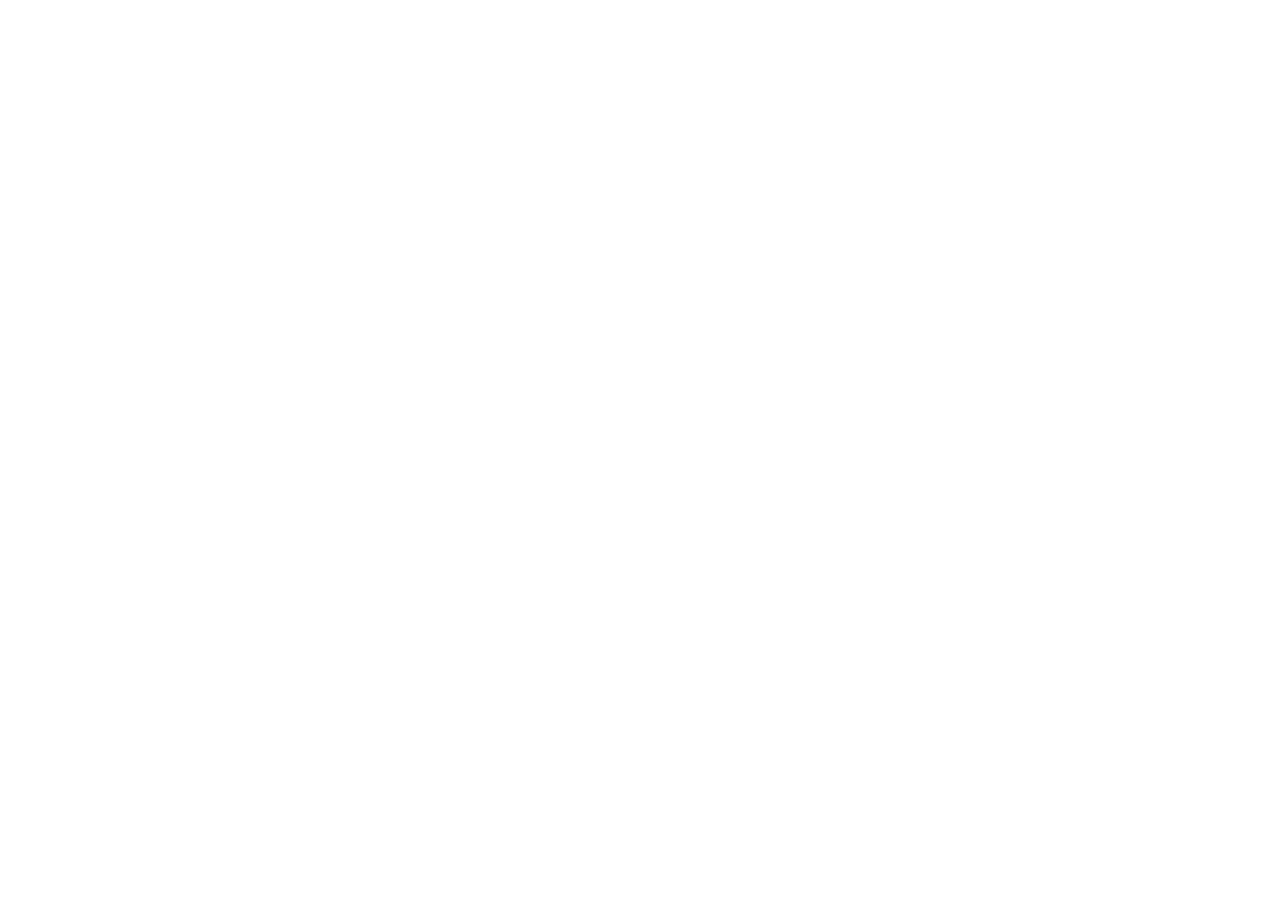
==== index.html @ 4674f766 "refactor: adicionei a estrutura de pastas iniciais ao nosso projeto. Pode ficar a vontade de fazer q" ====
<!DOCTYPE html>
<html lang="en">
<head>
  <meta charset="UTF-8">
  <meta name="viewport" content="width=device-width, initial-scale=1.0">
  <title>Vamos Codar</title>

  <link rel="stylesheet" href="./styles/global.css">
</head>
<body>

  
</body>
</html>
---- styles/global.css ----
:root{
  /* Depois nós trocamos as cores conforme decidirmos quais serão */

  --textColor1: #000;
  --textColor2: #d3d3d3;
  --textColor3: #494949;

}

*, *::after, *::before{
  margin: 0;
  padding: 0;
  box-sizing: border-box;
}

a{
  text-decoration: none;
  color: inherit;
  cursor: pointer;
}
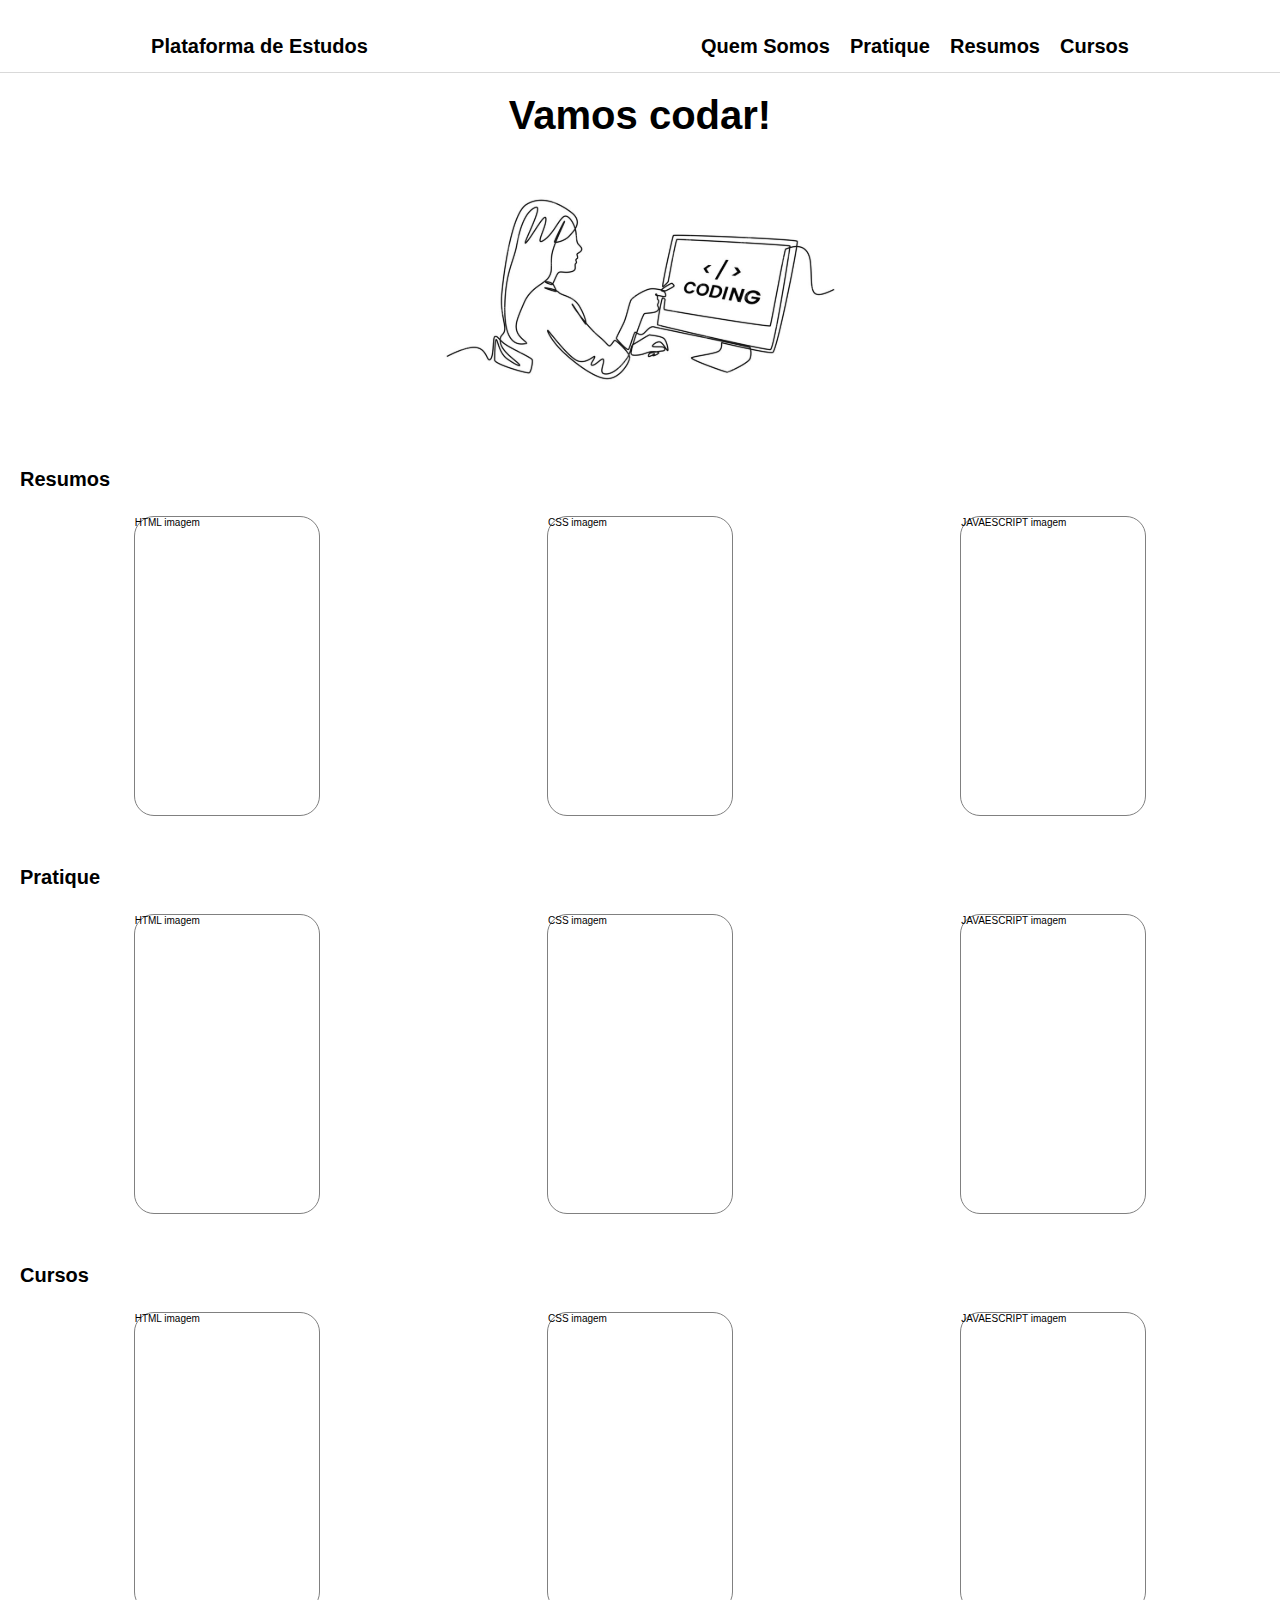
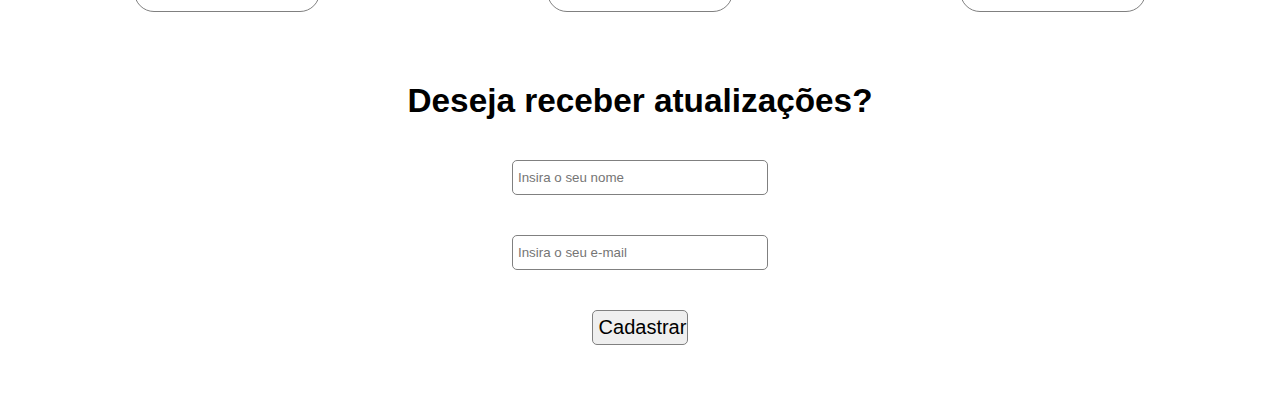
==== commit b64e95e8: "Página Inicial feita - Faltam toques finais" ====
--- a/index.html
+++ b/index.html
@@ -1,14 +1,177 @@
 <!DOCTYPE html>
 <html lang="en">
+
 <head>
   <meta charset="UTF-8">
   <meta name="viewport" content="width=device-width, initial-scale=1.0">
+  <style>
+    section {
+      padding: 20px;
+    }
+
+    #superior {
+      text-align: center;
+    }
+
+    #titulo-superior {
+      font-size: 30pt
+    }
+
+    .cards {
+      display: flex;
+      flex-direction: row;
+      justify-content: space-around;
+      margin-bottom: 50px;
+
+      margin-top: 25px;
+    }
+
+    .titulo-cards {
+      font-size: 15pt;
+      margin-top: 25px;
+    }
+
+    .card-html {
+      width: 15%;
+      height: 300px;
+      border: solid 1px gray;
+      border-radius: 20px;
+      cursor: pointer;
+
+    }
+
+    .card-css {
+      width: 15%;
+      height: 300px;
+      border: solid 1px gray;
+      border-radius: 20px;
+      cursor: pointer;
+
+    }
+
+    .card-js {
+      width: 15%;
+      height: 300px;
+      border: solid 1px gray;
+      border-radius: 20px;
+      cursor: pointer;
+
+    }
+
+    .cards-secoes:hover {
+      transform: translateY(0.2);
+      transition-duration: 2s;
+      box-shadow: 20px 10px rgb(158, 158, 208);
+    }
+
+    #formulario {
+      width: 50%;
+      margin: auto;
+      text-align: center;
+      margin-bottom: 50px;
+    }
+
+    #formulario h1 {
+      font-size: 25pt;
+      margin-bottom: 20px;
+    }
+
+    input {
+      margin: 20px;
+      width: 40%;
+      height: 35px;
+      border: 1px solid gray;
+      border-radius: 5px;
+      padding-left: 5px;
+    }
+
+    #cadastrar {
+      font-size: 15pt;
+      width: 15%;
+      height: 35px;
+
+      cursor: pointer ;
+      border-radius: 5px;
+      border: 1px solid gray
+    }
+
+    #cadastrar:hover {
+      transform: translateY(0.2);
+      transition-duration: 2s;
+      box-shadow: 5px 5px rgb(158, 158, 208);
+    }
+
+  </style>
   <title>Vamos Codar</title>
 
   <link rel="stylesheet" href="./styles/global.css">
+  <script src="./scripts/components/header.js" defer></script>
 </head>
+
 <body>
+  <header-component></header-component>
+  <section>
+    <div id="superior">
+      <h1 id="titulo-superior">Vamos codar!</h1>
+      <img src="Imagens Index/coding.svg" alt="">
+    </div>
 
-  
+    <!-- Cards - Resumo   -->
+    <h1 class="titulo-cards">Resumos</h1>
+    <div class="cards">
+      <div class="card-html cards-secoes">
+        HTML imagem
+      </div>
+      <div class="card-css cards-secoes">
+        CSS imagem
+      </div>
+      <div class="card-js cards-secoes">
+        JAVAESCRIPT imagem
+      </div>
+    </div>
+
+    <!-- Cards - Pratique   -->
+    <h1 class="titulo-cards">Pratique</h1>
+    <div class="cards">
+      <div class="card-html cards-secoes">
+        HTML imagem
+      </div>
+      <div class="card-css cards-secoes">
+        CSS imagem
+      </div>
+      <div class="card-js cards-secoes">
+        JAVAESCRIPT imagem
+      </div>
+    </div>
+
+    <!-- Cards - Cursos   -->
+    <h1 class="titulo-cards">Cursos</h1>
+    <div class="cards">
+      <div class="card-html cards-secoes">
+        HTML imagem
+      </div>
+      <div class="card-css cards-secoes">
+        CSS imagem
+      </div>
+      <div class="card-js cards-secoes">
+        JAVAESCRIPT imagem
+      </div>
+    </div>
+  </section>
+
+    <!-- Formulário -->
+  <div id="formulario">
+    <h1>Deseja receber atualizações?</h1>
+    <form action="https://api.sheetmonkey.io/form/99GadqZuG6hUwzC1871CKj" method="post">
+      <label><input type="text" name="Name" placeholder="Insira o seu nome" required /></label> <br>
+      <label><input type="email" name="Email" placeholder="Insira o seu e-mail" required /></label><br>
+      <input type="hidden" name="Created" value="x-sheetmonkey-current-date-time" />
+      <input id="cadastrar" type="submit" value="Cadastrar" />
+    </form>
+  </div>
+
+
+  <script src="scripts/plataforma.js"></script>
 </body>
+
 </html>--- a/styles/global.css
+++ b/styles/global.css
@@ -13,6 +13,11 @@
   box-sizing: border-box;
 }
 
+html{
+  font-size: 10px;
+  font-family: sans-serif;
+}
+
 a{
   text-decoration: none;
   color: inherit;
@@ -20,4 +25,5 @@
 }
 
 
+/* CONTAINERS */
 
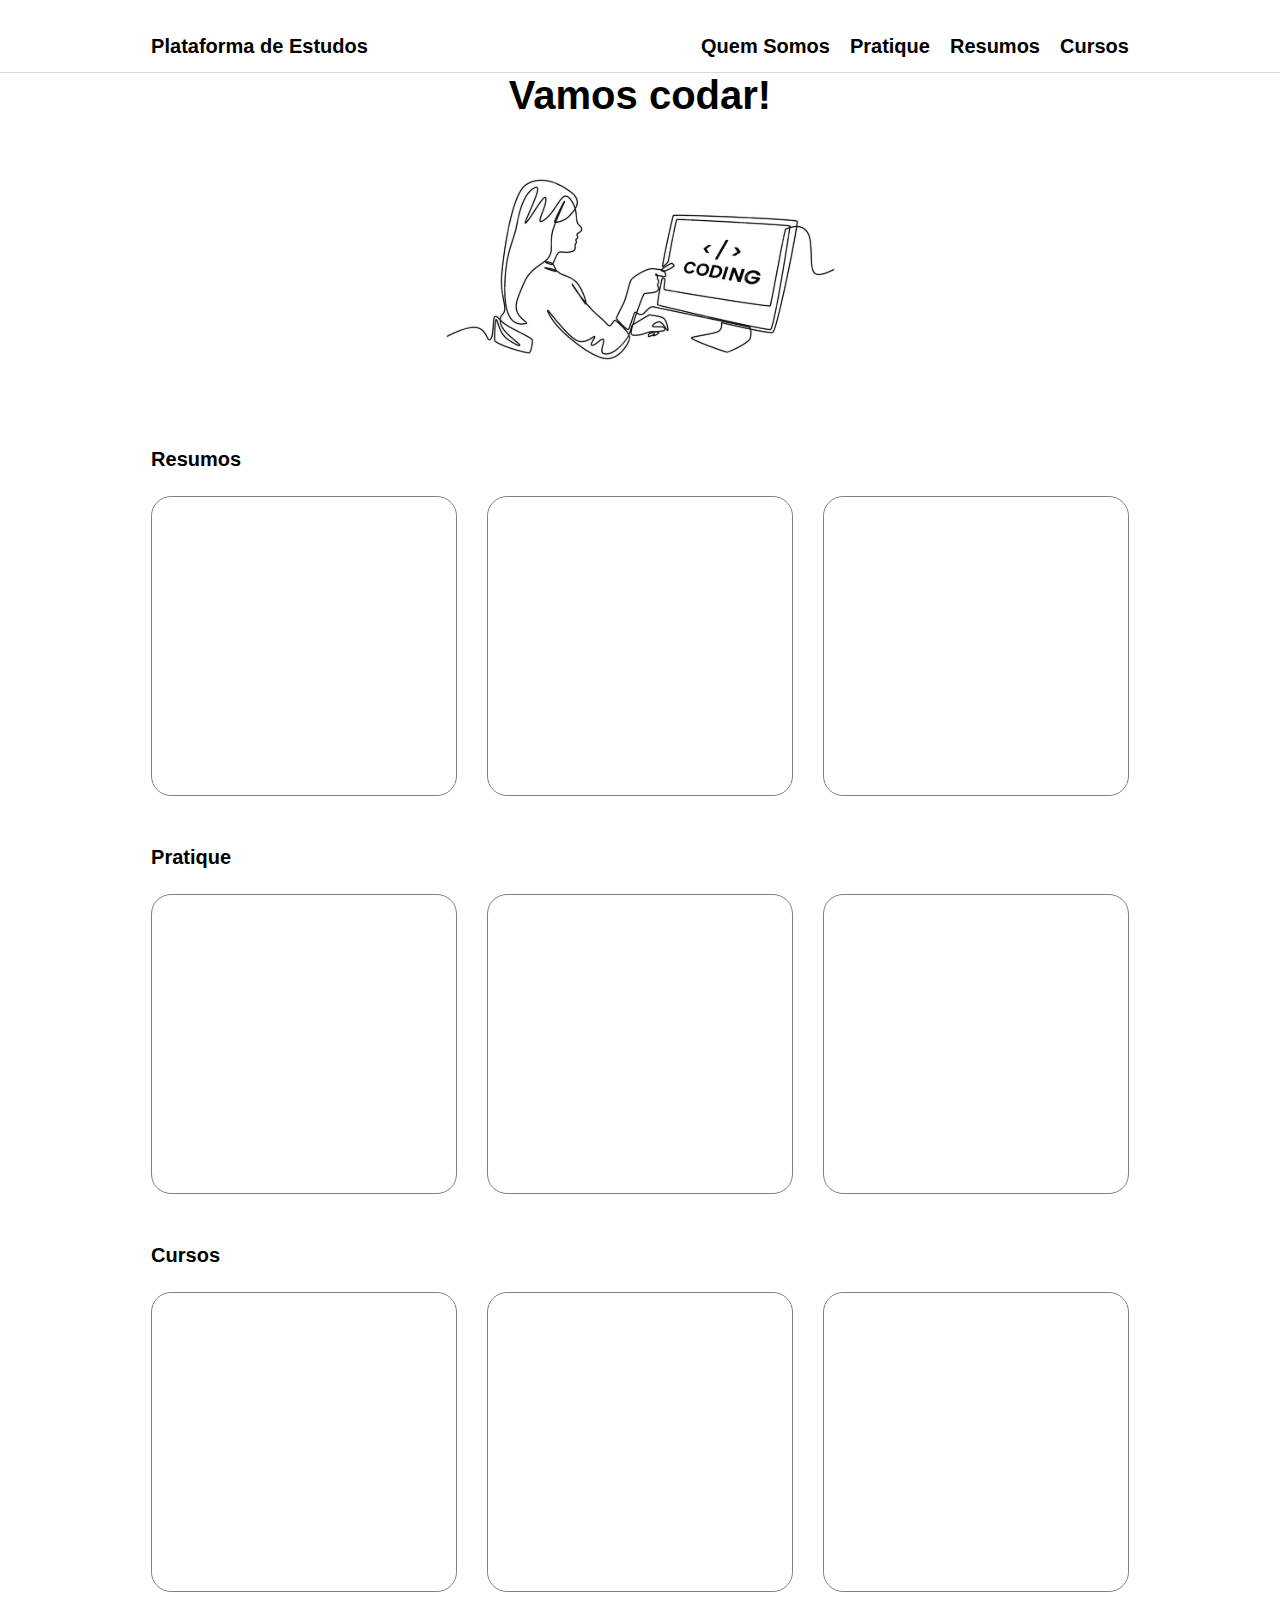
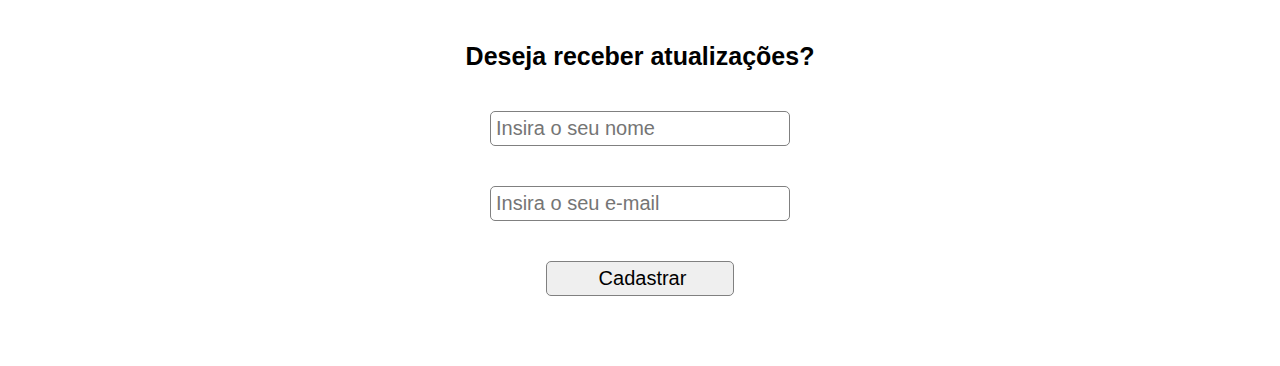
==== commit ce0ce815: "feat: index.html > adicionando estilos" ====
--- a/index.html
+++ b/index.html
@@ -4,112 +4,16 @@
 <head>
   <meta charset="UTF-8">
   <meta name="viewport" content="width=device-width, initial-scale=1.0">
-  <style>
-    section {
-      padding: 20px;
-    }
 
-    #superior {
-      text-align: center;
-    }
-
-    #titulo-superior {
-      font-size: 30pt
-    }
-
-    .cards {
-      display: flex;
-      flex-direction: row;
-      justify-content: space-around;
-      margin-bottom: 50px;
-
-      margin-top: 25px;
-    }
-
-    .titulo-cards {
-      font-size: 15pt;
-      margin-top: 25px;
-    }
-
-    .card-html {
-      width: 15%;
-      height: 300px;
-      border: solid 1px gray;
-      border-radius: 20px;
-      cursor: pointer;
-
-    }
-
-    .card-css {
-      width: 15%;
-      height: 300px;
-      border: solid 1px gray;
-      border-radius: 20px;
-      cursor: pointer;
-
-    }
-
-    .card-js {
-      width: 15%;
-      height: 300px;
-      border: solid 1px gray;
-      border-radius: 20px;
-      cursor: pointer;
-
-    }
-
-    .cards-secoes:hover {
-      transform: translateY(0.2);
-      transition-duration: 2s;
-      box-shadow: 20px 10px rgb(158, 158, 208);
-    }
-
-    #formulario {
-      width: 50%;
-      margin: auto;
-      text-align: center;
-      margin-bottom: 50px;
-    }
-
-    #formulario h1 {
-      font-size: 25pt;
-      margin-bottom: 20px;
-    }
-
-    input {
-      margin: 20px;
-      width: 40%;
-      height: 35px;
-      border: 1px solid gray;
-      border-radius: 5px;
-      padding-left: 5px;
-    }
-
-    #cadastrar {
-      font-size: 15pt;
-      width: 15%;
-      height: 35px;
-
-      cursor: pointer ;
-      border-radius: 5px;
-      border: 1px solid gray
-    }
-
-    #cadastrar:hover {
-      transform: translateY(0.2);
-      transition-duration: 2s;
-      box-shadow: 5px 5px rgb(158, 158, 208);
-    }
-
-  </style>
   <title>Vamos Codar</title>
 
   <link rel="stylesheet" href="./styles/global.css">
+  <link rel="stylesheet" href="./styles/index.css">
   <script src="./scripts/components/header.js" defer></script>
 </head>
 
 <body>
-  <header-component></header-component>
+  <header-component home="true"></header-component>
   <section>
     <div id="superior">
       <h1 id="titulo-superior">Vamos codar!</h1>
@@ -117,49 +21,55 @@
     </div>
 
     <!-- Cards - Resumo   -->
-    <h1 class="titulo-cards">Resumos</h1>
-    <div class="cards">
-      <div class="card-html cards-secoes">
-        HTML imagem
+    <section class="container" id="resumo">
+      <h1 class="titulo-cards">Resumos</h1>
+      <div class="cards">
+        <a href="/pages/resumos.html" class="card-html cards-secoes" >
+
+        </a>
+        <a href="/pages/resumos.html"  class="card-css cards-secoes">
+
+        </a>
+        <a href="/pages/resumos.html"  class="card-js cards-secoes">
+
+        </a>
       </div>
-      <div class="card-css cards-secoes">
-        CSS imagem
-      </div>
-      <div class="card-js cards-secoes">
-        JAVAESCRIPT imagem
-      </div>
-    </div>
+    </section>
 
     <!-- Cards - Pratique   -->
-    <h1 class="titulo-cards">Pratique</h1>
-    <div class="cards">
-      <div class="card-html cards-secoes">
-        HTML imagem
+    <section class="container" id="pratique">
+      <h1 class="titulo-cards">Pratique</h1>
+      <div class="cards">
+        <a href="/pages/pratique.html"  class="card-html cards-secoes">
+          
+        </a>
+        <a href="/pages/pratique-css.html" class="card-css cards-secoes">
+          
+        </a>
+        <a href="/pages/pratique-js.html" class="card-js cards-secoes">
+          
+        </a>
       </div>
-      <div class="card-css cards-secoes">
-        CSS imagem
-      </div>
-      <div class="card-js cards-secoes">
-        JAVAESCRIPT imagem
-      </div>
-    </div>
+    </section>
 
     <!-- Cards - Cursos   -->
-    <h1 class="titulo-cards">Cursos</h1>
-    <div class="cards">
-      <div class="card-html cards-secoes">
-        HTML imagem
+    <section class="container" id="cursos">
+      <h1 class="titulo-cards">Cursos</h1>
+      <div class="cards">
+        <div class="card-html cards-secoes">
+          
+        </div>
+        <div class="card-css cards-secoes">
+          
+        </div>
+        <div class="card-js cards-secoes">
+          
+        </div>
       </div>
-      <div class="card-css cards-secoes">
-        CSS imagem
-      </div>
-      <div class="card-js cards-secoes">
-        JAVAESCRIPT imagem
-      </div>
-    </div>
+    </section>
   </section>
 
-    <!-- Formulário -->
+  <!-- Formulário -->
   <div id="formulario">
     <h1>Deseja receber atualizações?</h1>
     <form action="https://api.sheetmonkey.io/form/99GadqZuG6hUwzC1871CKj" method="post">
@@ -172,6 +82,13 @@
 
 
   <script src="scripts/plataforma.js"></script>
+  <script>
+    document.addEventListener('touch', element =>{
+      console.log(element)
+    }  )
+
+    
+  </script>
 </body>
 
 </html>--- a/styles/index.css
+++ b/styles/index.css
@@ -0,0 +1,150 @@
+
+#superior {
+  text-align: center;
+}
+
+#titulo-superior {
+  font-size: 30pt;
+}
+
+.cards {
+  display: grid;
+  grid-template-columns: 1fr 1fr 1fr;
+  gap: 3%;
+  margin-bottom: 50px;
+
+  margin-top: 25px;
+}
+
+.titulo-cards {
+  font-size: 15pt;
+  margin-top: 25px;
+}
+
+.cards-secoes {
+  height: 300px;
+  border: solid 1px gray;
+  border-radius: 20px;
+  cursor: pointer;
+
+  background-repeat: no-repeat;
+  background-size: cover;
+  background-position: center;
+
+  filter: grayscale();
+  
+}
+
+.card-html {
+  background-image: url(https://www.hostinger.com.br/tutoriais/wp-content/uploads/sites/12/2021/11/o-que-e-html.jpg);
+}
+
+.card-css {
+  background-image: url(https://arquivo.devmedia.com.br/marketing/img/guia-css-38149.png);
+}
+
+.card-js {
+  background-image: url(https://www.valuehost.com.br/blog/wp-content/uploads/2020/01/original-e8278705fab1f1036f26c2419edf8f0f.jpeg);
+  background-position: left;
+}
+
+
+
+.cards-secoes:hover {
+  transform: translateY(0.2);
+  transition-duration: 0.5s;
+  box-shadow: 10px 5px rgb(158, 158, 208);
+  filter: none;
+}
+
+.cards-secoes:checked {
+  filter: none;
+}
+
+#formulario {
+  max-width: 375px;
+  margin: auto;
+  text-align: center;
+  margin-bottom: 50px;
+}
+
+#formulario h1 {
+  font-size: 25px;
+  margin-bottom: 20px;
+}
+
+input {
+  margin: 20px;
+  width: 80%;
+  height: 35px;
+  border: 1px solid gray;
+  border-radius: 5px;
+  padding-left: 5px;
+
+  font-size: 15pt;
+}
+
+#cadastrar {
+  width: 50%;
+  cursor: pointer;
+  border-radius: 5px;
+}
+
+#cadastrar:hover {
+  transform: translateY(0.2);
+  transition-duration: 2s;
+  box-shadow: 5px 5px rgb(158, 158, 208);
+}
+
+.container{
+  max-width: 76.3888889%;
+  margin: 0 auto;
+}
+
+@media screen and (max-width: 1200px) {
+  .container {
+    max-width: 100%;
+    padding-left: 10px;
+  }
+}
+
+@media screen and (max-width: 700px) {
+  
+
+  .cards {
+    display: flex;
+    margin-bottom: 50px;
+  
+    margin-top: 25px;
+    position: relative;
+
+    height: 300px;
+    width: 100%;
+
+    overflow-x: scroll;
+  }
+  
+  .cards-secoes {
+
+    height: 300px;
+    min-width: 450px;
+    border: solid 1px gray;
+    border-radius: 20px;
+    cursor: pointer;
+  
+    background-repeat: no-repeat;
+    background-size: cover;
+    background-position: center;
+  
+    filter: grayscale(.5);
+    
+  }
+}
+
+@media screen and (max-width: 500px) {
+  .cards-secoes {
+
+    min-width: 375px;
+    width: 100%;
+  }
+}
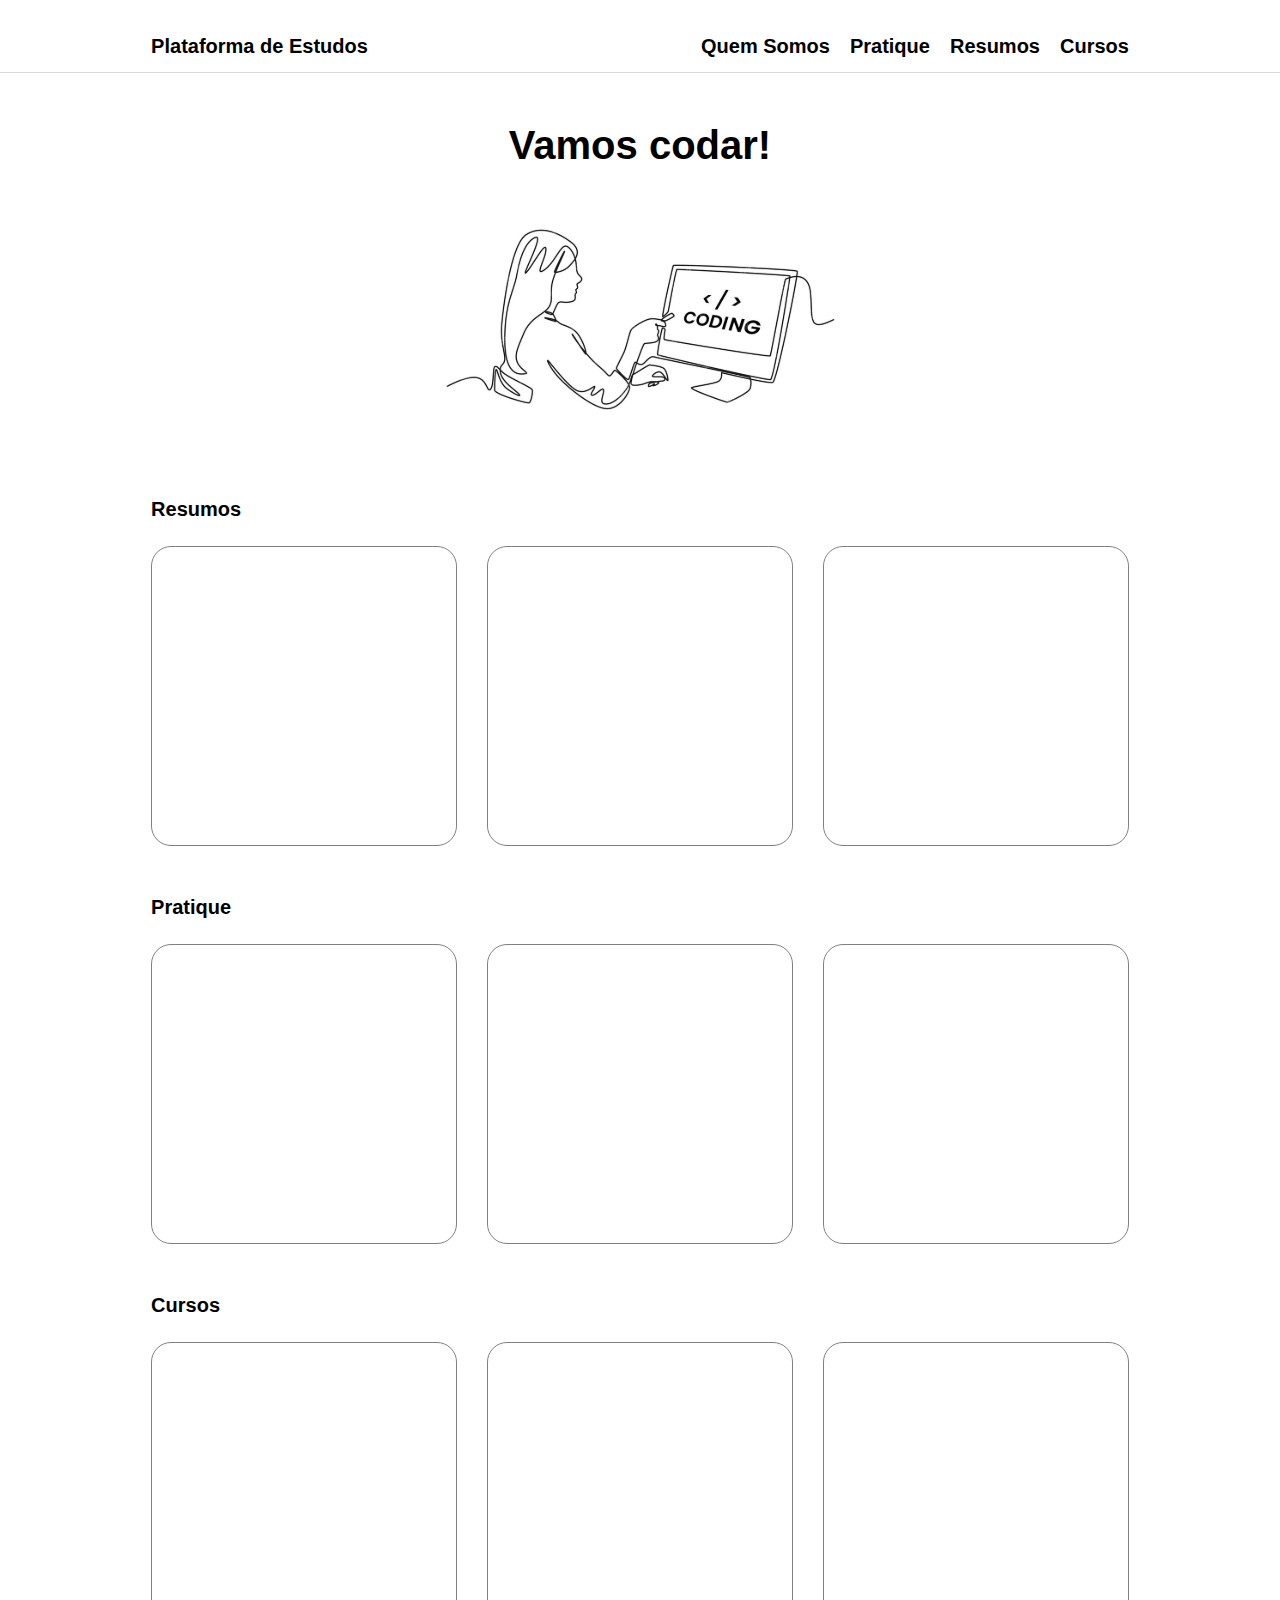
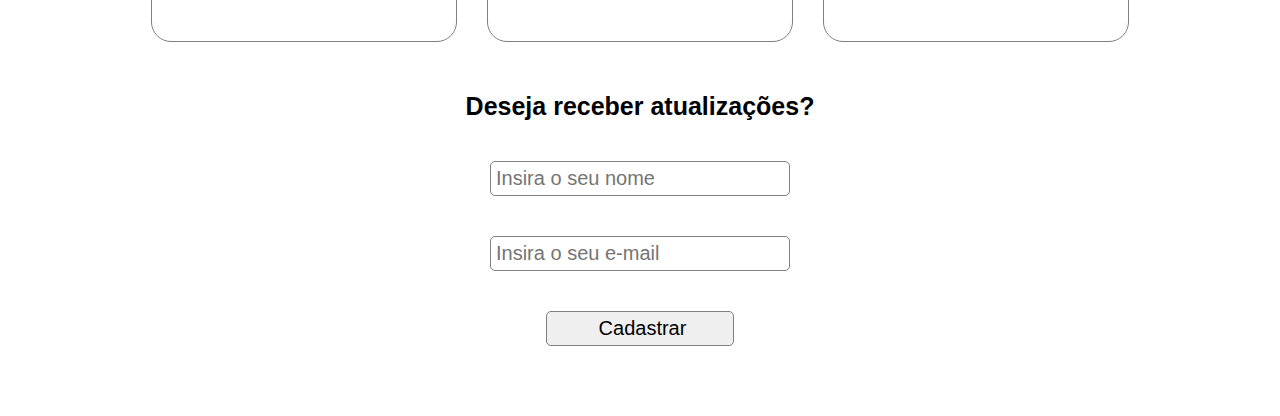
==== commit 444ca0f8: "Adições de direcionamento entre as páginas (Index), criação das páginas de Cursos" ====
--- a/index.html
+++ b/index.html
@@ -56,15 +56,17 @@
     <section class="container" id="cursos">
       <h1 class="titulo-cards">Cursos</h1>
       <div class="cards">
-        <div class="card-html cards-secoes">
-          
-        </div>
-        <div class="card-css cards-secoes">
-          
-        </div>
-        <div class="card-js cards-secoes">
-          
-        </div>
+        <a href="/pages/cursos.html" class="card-html cards-secoes">
+
+        </a>
+
+        <a href="/pages/cursos-css.html" class="card-css cards-secoes">
+
+        </a>
+
+        <a href="/pages/cursos-js.html" class="card-js cards-secoes">
+
+        </a>
       </div>
     </section>
   </section>
--- a/styles/index.css
+++ b/styles/index.css
@@ -4,6 +4,7 @@
 }
 
 #titulo-superior {
+  margin-top: 50px;
   font-size: 30pt;
 }
 
